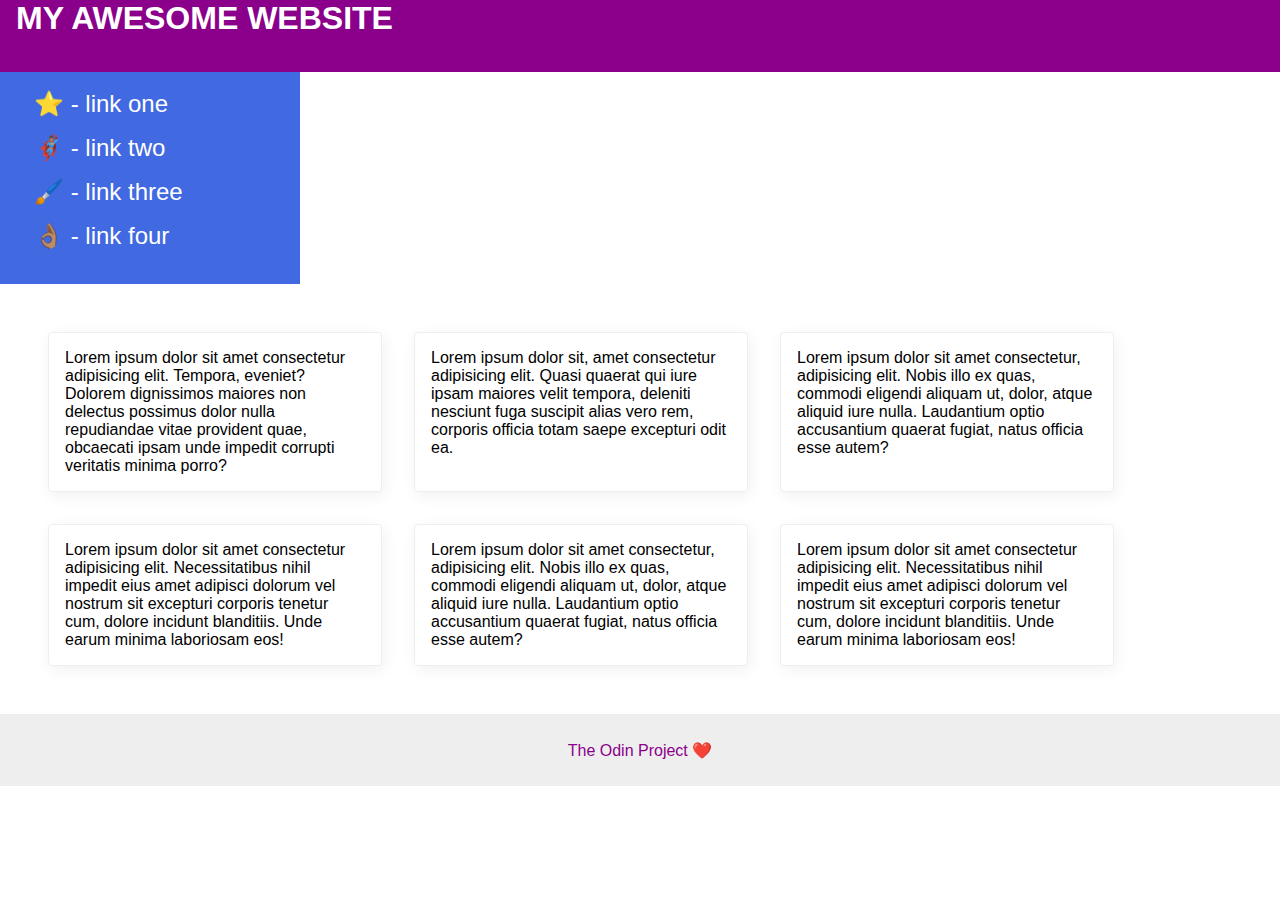
==== flex/07-flex-layout-2/index.html @ 5c89bd7e "feat: change in the style add flexblox in the files flex" ====
<!DOCTYPE html>
<html lang="en">
  <head>
    <meta charset="UTF-8">
    <meta http-equiv="X-UA-Compatible" content="IE=edge">
    <meta name="viewport" content="width=device-width, initial-scale=1.0">
    <title>The Holy Grail</title>
    <link rel="stylesheet" href="style.css">
  </head>
  <body>
    <div class="header">
      MY AWESOME WEBSITE
    </div>
    <dic class="sidebar0">
     <div class="sidebar">
      <ul>
        <li><a href="#">⭐ - link one</a></li>
        <li><a href="#">🦸🏽‍♂️ - link two</a></li>
        <li><a href="#">🖌️ - link three</a></li>
        <li><a href="#">👌🏽 - link four</a></li>
      </ul>
    </div>
    <div class="content">
     <div class="card">Lorem ipsum dolor sit amet consectetur adipisicing elit. Tempora, eveniet? Dolorem dignissimos maiores non delectus possimus dolor nulla repudiandae vitae provident quae, obcaecati ipsam unde impedit corrupti veritatis minima porro?</div>
     <div class="card">Lorem ipsum dolor sit, amet consectetur adipisicing elit. Quasi quaerat qui iure ipsam maiores velit tempora, deleniti nesciunt fuga suscipit alias vero rem, corporis officia totam saepe excepturi odit ea.</div>
     <div class="card">Lorem ipsum dolor sit amet consectetur, adipisicing elit. Nobis illo ex quas, commodi eligendi aliquam ut, dolor, atque aliquid iure nulla. Laudantium optio accusantium quaerat fugiat, natus officia esse autem?</div>
     <div class="card">Lorem ipsum dolor sit amet consectetur adipisicing elit. Necessitatibus nihil impedit eius amet adipisci dolorum vel nostrum sit excepturi corporis tenetur cum, dolore incidunt blanditiis. Unde earum minima laboriosam eos!</div>
     <div class="card">Lorem ipsum dolor sit amet consectetur, adipisicing elit. Nobis illo ex quas, commodi eligendi aliquam ut, dolor, atque aliquid iure nulla. Laudantium optio accusantium quaerat fugiat, natus officia esse autem?</div>
     <div class="card">Lorem ipsum dolor sit amet consectetur adipisicing elit. Necessitatibus nihil impedit eius amet adipisci dolorum vel nostrum sit excepturi corporis tenetur cum, dolore incidunt blanditiis. Unde earum minima laboriosam eos!</div>
    </div>
    </div>
    <div class="footer">
      The Odin Project ❤️
    </div>
  </body>
</html>
---- flex/07-flex-layout-2/style.css ----
body {
  font-family: -apple-system, BlinkMacSystemFont, 'Segoe UI', Roboto, Oxygen, Ubuntu, Cantarell, 'Open Sans', 'Helvetica Neue', sans-serif;
  margin: 0;
  min-height: 100vh;
  display: flex;
  flex-direction: column;
}

.header {
  height: 72px;
  background: darkmagenta;
  color: white;
  font-size: 32px;
  font-weight: 900;
  padding: 0 16px;
  align-items: center;
}

.footer {
  height: 72px;
  background: #eee;
  color: darkmagenta;
  justify-content: center;
  align-items: center;
  display: flex;
}

.sidevar0{
  flex:1;
  display: flex;
}

.sidebar {
  width: 300px;
  background: royalblue;
  box-sizing: border-box;
  flex-shrink: 0;
  padding: 18px;
}

ul{
  list-style-type: none;
  margin: 0;
  padding: 0;
}

.content{
  display: flex;
  flex-wrap: wrap;
  padding: 32px;
}

.card {
  border: 1px solid #eee;
  box-shadow: 2px 4px 16px rgba(0,0,0,.06);
  border-radius: 4px;
  width: 300px;
  padding: 16px;
  margin: 16px;
}

a{
  font-size: 24px;
  padding: 16px;
  text-decoration: none;
  color: white;
}

li{
  margin-bottom: 16px;
}
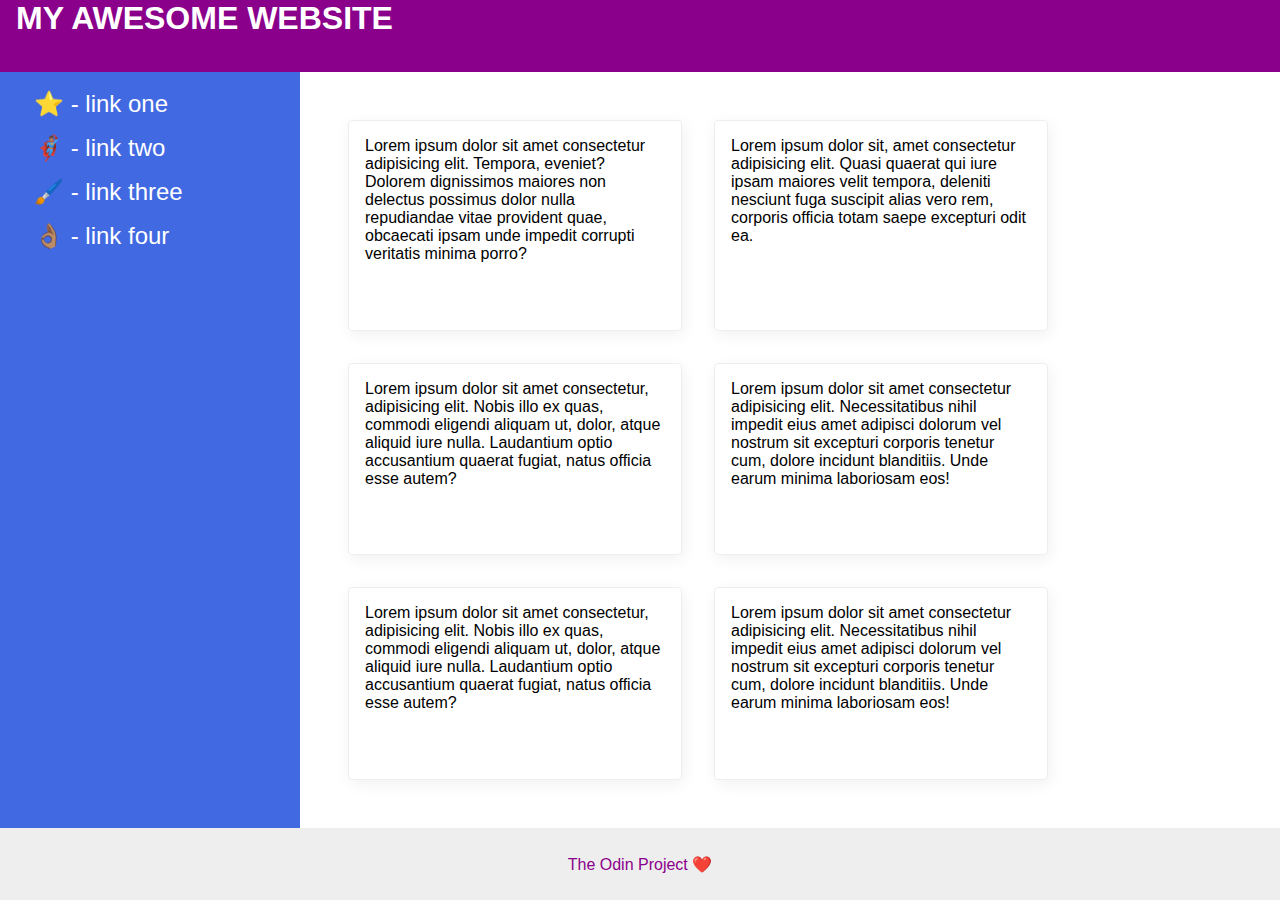
==== commit 2baa5290: "feat=change styles all file flex number seven" ====
--- a/flex/07-flex-layout-2/index.html
+++ b/flex/07-flex-layout-2/index.html
@@ -11,7 +11,7 @@
     <div class="header">
       MY AWESOME WEBSITE
     </div>
-    <dic class="sidebar0">
+    <div class="container1">
      <div class="sidebar">
       <ul>
         <li><a href="#">⭐ - link one</a></li>
@@ -19,16 +19,16 @@
         <li><a href="#">🖌️ - link three</a></li>
         <li><a href="#">👌🏽 - link four</a></li>
       </ul>
+     </div>
+    <div class="container2">
+      <div class="card">Lorem ipsum dolor sit amet consectetur adipisicing elit. Tempora, eveniet? Dolorem dignissimos maiores non delectus possimus dolor nulla repudiandae vitae provident quae, obcaecati ipsam unde impedit corrupti veritatis minima porro?</div>
+      <div class="card">Lorem ipsum dolor sit, amet consectetur adipisicing elit. Quasi quaerat qui iure ipsam maiores velit tempora, deleniti nesciunt fuga suscipit alias vero rem, corporis officia totam saepe excepturi odit ea.</div>
+      <div class="card">Lorem ipsum dolor sit amet consectetur, adipisicing elit. Nobis illo ex quas, commodi eligendi aliquam ut, dolor, atque aliquid iure nulla. Laudantium optio accusantium quaerat fugiat, natus officia esse autem?</div>
+      <div class="card">Lorem ipsum dolor sit amet consectetur adipisicing elit. Necessitatibus nihil impedit eius amet adipisci dolorum vel nostrum sit excepturi corporis tenetur cum, dolore incidunt blanditiis. Unde earum minima laboriosam eos!</div>
+      <div class="card">Lorem ipsum dolor sit amet consectetur, adipisicing elit. Nobis illo ex quas, commodi eligendi aliquam ut, dolor, atque aliquid iure nulla. Laudantium optio accusantium quaerat fugiat, natus officia esse autem?</div>
+      <div class="card">Lorem ipsum dolor sit amet consectetur adipisicing elit. Necessitatibus nihil impedit eius amet adipisci dolorum vel nostrum sit excepturi corporis tenetur cum, dolore incidunt blanditiis. Unde earum minima laboriosam eos!</div>
     </div>
-    <div class="content">
-     <div class="card">Lorem ipsum dolor sit amet consectetur adipisicing elit. Tempora, eveniet? Dolorem dignissimos maiores non delectus possimus dolor nulla repudiandae vitae provident quae, obcaecati ipsam unde impedit corrupti veritatis minima porro?</div>
-     <div class="card">Lorem ipsum dolor sit, amet consectetur adipisicing elit. Quasi quaerat qui iure ipsam maiores velit tempora, deleniti nesciunt fuga suscipit alias vero rem, corporis officia totam saepe excepturi odit ea.</div>
-     <div class="card">Lorem ipsum dolor sit amet consectetur, adipisicing elit. Nobis illo ex quas, commodi eligendi aliquam ut, dolor, atque aliquid iure nulla. Laudantium optio accusantium quaerat fugiat, natus officia esse autem?</div>
-     <div class="card">Lorem ipsum dolor sit amet consectetur adipisicing elit. Necessitatibus nihil impedit eius amet adipisci dolorum vel nostrum sit excepturi corporis tenetur cum, dolore incidunt blanditiis. Unde earum minima laboriosam eos!</div>
-     <div class="card">Lorem ipsum dolor sit amet consectetur, adipisicing elit. Nobis illo ex quas, commodi eligendi aliquam ut, dolor, atque aliquid iure nulla. Laudantium optio accusantium quaerat fugiat, natus officia esse autem?</div>
-     <div class="card">Lorem ipsum dolor sit amet consectetur adipisicing elit. Necessitatibus nihil impedit eius amet adipisci dolorum vel nostrum sit excepturi corporis tenetur cum, dolore incidunt blanditiis. Unde earum minima laboriosam eos!</div>
-    </div>
-    </div>
+   </div>
     <div class="footer">
       The Odin Project ❤️
     </div>
--- a/flex/07-flex-layout-2/style.css
+++ b/flex/07-flex-layout-2/style.css
@@ -25,7 +25,7 @@
   display: flex;
 }
 
-.sidevar0{
+.container1{
   flex:1;
   display: flex;
 }
@@ -44,7 +44,7 @@
   padding: 0;
 }
 
-.content{
+.container2{
   display: flex;
   flex-wrap: wrap;
   padding: 32px;
